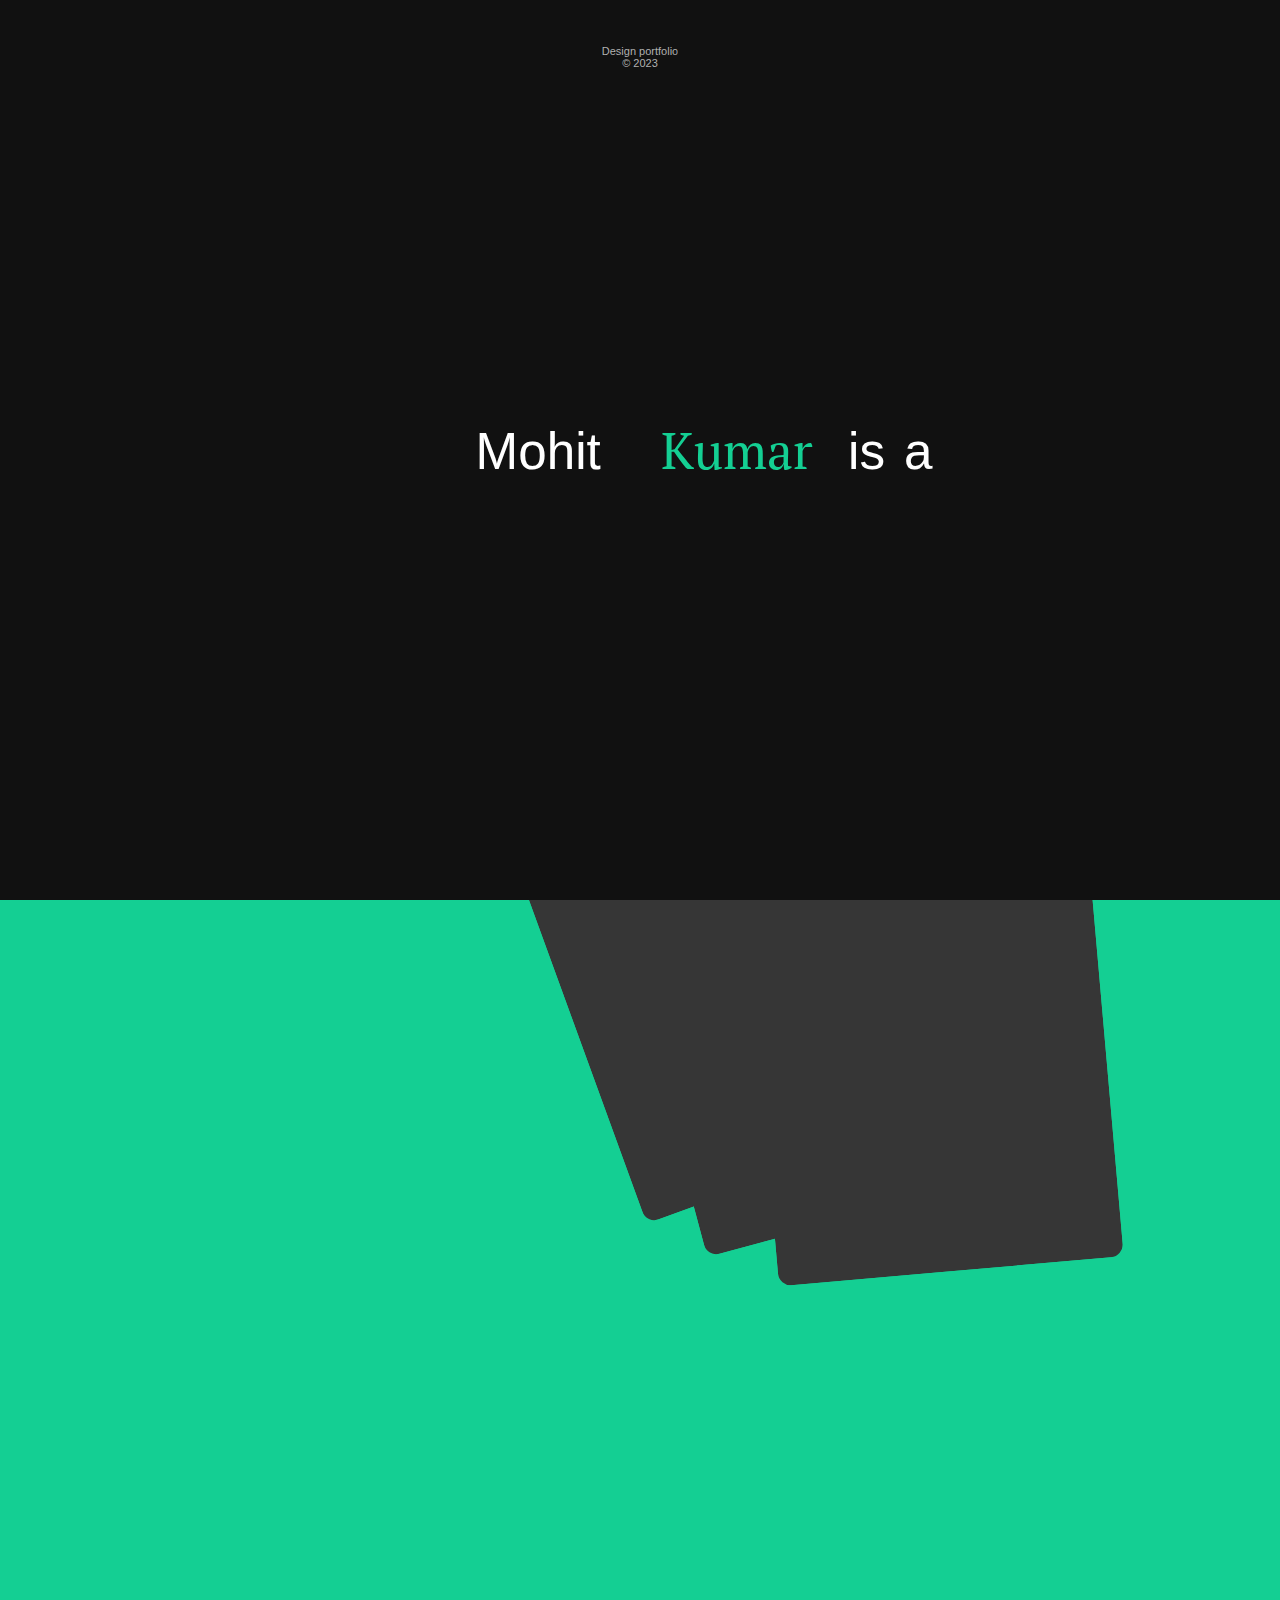
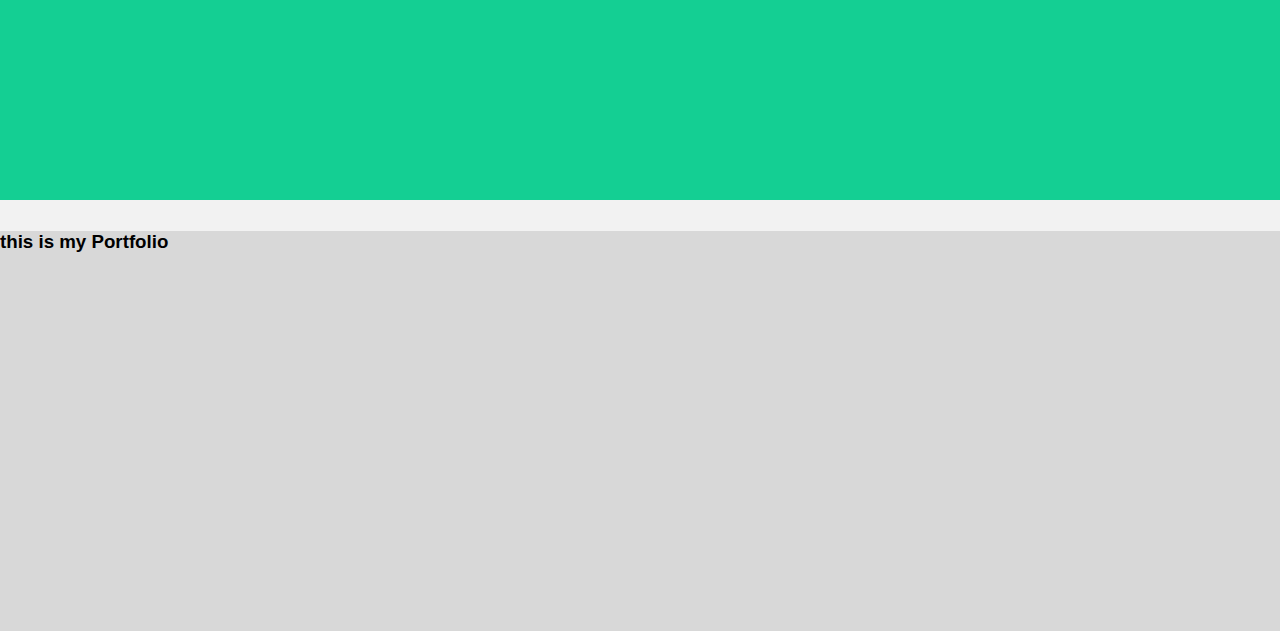
==== index.html @ 37b4fe34 "my first commit" ====
<!DOCTYPE html>
<html lang="en">
  <head>
    <meta charset="UTF-8" />
    <meta name="viewport" content="width=device-width, initial-scale=1.0" />
    <title>Document</title>

    <link rel="stylesheet" href="https://cdn.jsdelivr.net/npm/locomotive-scroll@3.5.4/dist/locomotive-scroll.min.css">

    <link rel="stylesheet" href="style.css" />
  </head>
  <body>
    <div class="main">
      <div id="loader">
        <div id="topheading">
          <h5 class="reveal">Design portfolio</h5>
          <h5 class="reveal">&copy; 2023</h5>
        </div>
        <h1 class="reveal">
          <span> Mohit</span> <span class="kumar">Kumar</span> <span>is</span>
          <span> a</span>
        </h1>
      </div>
      <div id="green"></div>
      <div id="home">
        <div id="nav">
          <a href=""
            >MOHIT KUMAR
            <span id="line1" class="line"></span>
            <span id="line2" class="line"></span>
          </a>
          <a href=""
            >PLAYBOOK
            <span id="line1" class="line"></span>
            <span id="line2" class="line"></span>
          </a>
          <a href=""
            >SOCIAL
            <span id="line1" class="line"></span>
            <span id="line2" class="line"></span>
          </a>
          <a href=""
            >CONTACT
            <span id="line1" class="line"></span>
            <span id="line2" class="line"></span>
          </a>
        </div>

        <div class="row">
          <h1 class="reveal">Creative</h1>
          <div class="text">
            <h5 class="reveal">CURRENTLY AVAILABLE FOR</h5>
            <h5 class="reveal">FREELANCE WORLDWIDE</h5>
          </div>
          <div class="text">
            <h5 class="reveal">MY LOCAL TIME 10:59</h5>
            <h5 class="reveal">GMT (+5:30)</h5>
          </div>
        </div>
        <div class="row">
          <img src="https://abhishekjha.me/down-arrow.040970d7.svg" alt="" />
          <svg
            id="Visual"
            xmlns="http://www.w3.org/2000/svg"
            xmlns:xlink="http://www.w3.org/1999/xlink"
            viewBox="0 35 870 305"
          >
            <defs>
              <clipPath id="clip-path" transform="translate(31.09 32.56)">
                <path
                  id="dot_clip"
                  d="M250.12,82.48c1.15-15.33,9.2-33.72,13.79-44.83l-1.15-.77-30.27,10c-5.36,4.6-9.2,21.46-4.6,30.65C235.18,79.41,244.38,80.94,250.12,82.48Z"
                  fill="none"
                ></path>
              </clipPath>
              <clipPath id="clip-path-2" transform="translate(31.09 32.56)">
                <path
                  id="l_clip"
                  d="M794.74,18,754.13,32.57,753,29.5,829.23,0l4.6,5.75L748,285.44l39.46-17.24.77,2.3-52.88,26.44c-7.66-2.3-13.41-9.2-21.07-19.92Z"
                  fill="none"
                ></path>
              </clipPath>
              <clipPath id="clip-path-3" transform="translate(31.09 32.56)">
                <path
                  id="i_clip"
                  d="M207.78,123.76l-32.18,9.58-.77-2.3,66.28-21.84,4.21.77L192.45,286.22l39.46-19.92,1.15,2.3L183.25,297c-9.2-6.9-13.79-11.88-20.69-23.37Z"
                  fill="none"
                ></path>
              </clipPath>
              <clipPath id="clip-path-4" transform="translate(31.09 32.56)">
                <path
                  id="a_clip"
                  d="M654.51,105.36c14.56-1.92,41,7.66,54,14.18L661,277.78l38.7-16.09v3.06l-72.8,32.18c-1.92-1.53-5.37-4.6-6.13-6.9l46.36-150.58H666c-11.88,29.89-78.16,131.42-95.4,154.41-21.84-3.83-35.25-29.5-35.25-49.43C535.35,182,626.93,106.9,654.51,105.36ZM583.25,263.22c3.07-1.15,67.82-95.79,78.93-123.76l4.21-8.05c-10.35-6.13-23-11.11-36.78-9.58-18.39,0-57.09,85.44-57.09,118C572.52,252.88,575.58,262.07,583.25,263.22Z"
                  fill="none"
                ></path>
              </clipPath>
              <clipPath id="clip-path-5" transform="translate(31.09 32.56)">
                <path
                  id="u_clip"
                  d="M409.3,116.09l-36.4,18.39-1.53-2.3L420,106.13c9.58,3.83,16.48,10.34,22.22,19.16,0,22.22-44.45,128-44.45,141.38,0,6.51,3.06,10,10,11.49,2.68-.38,65.14-92.34,94.64-156.71l3.45-8,39.08-2.68L493.21,277l37.16-14.56.38,2.3L459.1,296.93c-1.91-1.53-5.36-4.6-6.13-6.9l54-168.57h-1.15c-29.5,66.67-87.74,173.18-113.41,175.48-19.16-8.05-28.74-12.64-28.74-30.27C363.71,243.68,408.54,128.35,409.3,116.09Z"
                  fill="none"
                ></path>
              </clipPath>
              <clipPath id="clip-path-6" transform="translate(31.09 32.56)">
                <path
                  id="s_clip"
                  d="M286.7,275.1c15.71,0,31.8-6.9,39.85-18,3.83-31-60.92-51.34-55.94-93.87,3.83-29.12,41.38-64.37,72-64.37,14.56,0,30.65,1.53,35.25,10.34l-7.66,24.52h-2.68c-12.64-10.34-29.12-22.61-37.93-22.61-18.39,0-29.12,9.58-38.7,20.31,0,37.17,57.47,67.43,55.56,83.91-5.36,41.76-36.78,69-78.16,78.54-13,3.07-41.38-10-41.76-24.52l20.31-17.62C255.67,265.14,273.68,273.57,286.7,275.1Z"
                  fill="none"
                ></path>
              </clipPath>
              <clipPath id="clip-path-7" transform="translate(31.09 32.56)">
                <path
                  id="v_clip"
                  d="M197.77,86c-16,78.5-114.7,181.76-183.67,222.16a3.33,3.33,0,0,1-3-3.43c4.57-2.67,9.15-5.72,14.1-9.15-11-5-19.43-16.76-25.15-33.15L69.35,43.72,22.86,64.3,21,59.35l80-36.58,4.57-2.29c3.43,2.29,5.33,6.1,4.57,11.81-12.56,71.64-56,176.81-73.91,248.07a5.41,5.41,0,0,0,3.43,4.95c67.45-51.06,141.75-140.61,149-213.77-11.43-15.24-30.48-31.25-46.49-29,0-3.43,25.91-30.87,28.2-30.87,13,0,33.15,12.19,33.15,38.87C203.48,60.49,201.2,71.92,197.77,86Z"
                  fill="none"
                ></path>
              </clipPath>
            </defs>
            <g id="dot">
              <g clip-path="url(#clip-path)">
                <path
                  id="dot_path"
                  d="M235.53,91.06s-3.65-21.72,18.78-61"
                  transform="translate(31.09 32.56)"
                  fill="none"
                  stroke="#52e0ed"
                  stroke-miterlimit="10"
                  stroke-width="34"
                  style="stroke-dashoffset: 0; stroke-dasharray: none"
                ></path>
              </g>
            </g>
            <g id="l">
              <g clip-path="url(#clip-path-2)">
                <polyline
                  id="l_path"
                  points="820.4 302.62 755.9 334.12 843.9 39.12 784.4 63.62"
                  fill="none"
                  stroke="#52e0ed"
                  stroke-miterlimit="10"
                  stroke-width="42"
                  style="stroke-dashoffset: 0; stroke-dasharray: none"
                ></polyline>
              </g>
            </g>
            <g id="i">
              <g clip-path="url(#clip-path-3)">
                <polyline
                  id="i_path"
                  points="207.9 165.12 254.9 147.12 201.9 329.12 262.9 299.12"
                  fill="none"
                  stroke="#52e0ed"
                  stroke-miterlimit="10"
                  stroke-width="42"
                  style="stroke-dashoffset: 0; stroke-dasharray: none"
                ></polyline>
              </g>
            </g>
            <g id="a">
              <g clip-path="url(#clip-path-4)">
                <path
                  id="a_path"
                  d="M671.81,121.56l-104,173s-28-39-5-98,114.34-107,123.5-80.5c9,26-49.5,180.5-49.5,180.5l67.5-35.5"
                  transform="translate(31.09 32.56)"
                  fill="none"
                  stroke="#52e0ed"
                  stroke-miterlimit="10"
                  stroke-width="42"
                  style="stroke-dashoffset: 0; stroke-dasharray: none"
                ></path>
              </g>
            </g>
            <g id="u">
              <g clip-path="url(#clip-path-5)">
                <path
                  id="u_path"
                  d="M371.81,132.56l64-31-68,200,34-7s80-120,109-181l15-4-55,187,60-33"
                  transform="translate(31.09 32.56)"
                  fill="none"
                  stroke="#52e0ed"
                  stroke-miterlimit="10"
                  stroke-width="42"
                  style="stroke-dashoffset: 0; stroke-dasharray: none"
                ></path>
              </g>
            </g>
            <g id="s">
              <g clip-path="url(#clip-path-6)">
                <path
                  id="s_path"
                  d="M232.31,261.06s20.5,20.5,32.5,22.5,57-6,69-39-53-64-53-82c0,0,19.5-74.5,97.5-41.5"
                  transform="translate(31.09 32.56)"
                  fill="none"
                  stroke="#52e0ed"
                  stroke-miterlimit="10"
                  stroke-width="42"
                  style="stroke-dashoffset: 0; stroke-dasharray: none"
                ></path>
              </g>
            </g>
            <g id="V">
              <g clip-path="url(#clip-path-7)">
                <path
                  id="v_path"
                  d="M21.31,59.06l71-32-5,26L26,246.56l-8.69,57.5s85-71,122-114c28-34,100.21-133.4,12-171"
                  transform="translate(31.09 32.56)"
                  fill="none"
                  stroke="#52e0ed"
                  stroke-miterlimit="10"
                  stroke-width="70"
                  style="stroke-dashoffset: 0; stroke-dasharray: none"
                ></path>
              </g>
            </g>
          </svg>
          <h1 class="reveal">Designer</h1>
        </div>
        <div id="imagery">
            <div id="imglef">
               <span class="title">ABOUT MYSELF</span> 
                <div > I AM MOHIT KUMAR </div>
                <div>I CREATE</div>
                <div><span>Unconventional</span> YET</div>
                <div>FUNCTION &</div>
                <div>VISUALLY PLEASING</div>
                <div>INTERFACES FOR</div>
                <div>THE MOBILE AND </div>
                <div>WEB</div>

                </h1>
            </div>
            <div id="imgrig">
                <div class="imgcntnr"></div>
                <div class="imgcntnr"></div>
                <div class="imgcntnr"></div>
            </div>
           
        </div>
        <div id="work">
            <div class="workrow">
                <h1>Feat Wo<span class="kumar">r</span>k <div class="mini">(05)</div></h1>

                <svg class="o-ui-arrow" width="64" height="64" viewBox="0 0 64 64" fill="none" xmlns="http://www.w3.org/2000/svg"> <path d="M3.10162 3.10156L62.9999 62.9999" stroke-linecap="round" stroke-linejoin="round"></path> <path d="M63 1.00001L63 63L0.999989 63" stroke-linecap="round" stroke-linejoin="round"></path> </svg>

            </div>
            <div id="image">
                <div  class="cnt">
                    <img data-index="0"  src="https://abhishekjha.me/aeizei.7edf201c.png" alt="">
                </div>
                <div  class="cnt cnt2">
                  <img data-index="1" src="https://abhishekjha.me/display.835f9d62.png" alt="">
                </div>

               
                <div id="cursor">

                 
                  <div id="elem">
                    <div>
                      <div class="crow">
                        <div class="circle"></div>
                        <div class="capsule">Behance</div>
                      </div>
                    </div>
                    <img src="https://static-cse.canva.com/blob/1110201/Lead_Website-maker2x.jpg" alt="">
                    <img src="https://static.wixstatic.com/media/2f9f4e_a5296fd2678a4c46a35bf256930e64b1~mv2.jpg/v1/fill/w_980,h_560,al_c,q_85,usm_0.66_1.00_0.01,enc_auto/2f9f4e_a5296fd2678a4c46a35bf256930e64b1~mv2.jpg" alt="">
                    <img src="https://miro.medium.com/v2/resize:fit:1400/0*lHOCp92SEFFATKiS.png" alt="">
                    <img src="https://img.fixthephoto.com/blog/UserFiles/Image/333/7/8/dropbox-free-picture-hosting.jpg" alt="">
                  </div>
                  <div id="elem">
                    <div>
                      <div class="crow">
                        <div class="circle"></div>
                        <div class="capsule">Behance</div>
                      </div>
                    </div>
                    <img src="https://static-cse.canva.com/blob/1110201/Lead_Website-maker2x.jpg" alt="">
                    <img src="https://static.wixstatic.com/media/2f9f4e_a5296fd2678a4c46a35bf256930e64b1~mv2.jpg/v1/fill/w_980,h_560,al_c,q_85,usm_0.66_1.00_0.01,enc_auto/2f9f4e_a5296fd2678a4c46a35bf256930e64b1~mv2.jpg" alt="">
                    <img src="https://miro.medium.com/v2/resize:fit:1400/0*lHOCp92SEFFATKiS.png" alt="">
                    <img src="https://img.fixthephoto.com/blog/UserFiles/Image/333/7/8/dropbox-free-picture-hosting.jpg" alt="">
                  </div>
                </div>
            </div>
        </div>
        <section class="projects">
            <div class="outbox">
              
            </div>
        </section>
        <div class="footer">
          <footer>
            <h3>this is my Portfolio</h3>
          </footer>
        </div>
      </div>
    </div>
    
    <script src="https://cdnjs.cloudflare.com/ajax/libs/gsap/3.12.2/gsap.min.js"></script>
    <script src="https://cdn.jsdelivr.net/npm/locomotive-scroll@3.5.4/dist/locomotive-scroll.min.js"></script>
   
</script>
    
    <script src="main.js"></script>

  </body>
</html>
---- style.css ----
@import url('https://fonts.googleapis.com/css2?family=PT+Serif:ital@1&display=swap');

*{
  margin: 0;
  padding: 0;
  box-sizing: border-box;
  font-family: sans-serif;
}

html,body{
  width: 100%;
  height: 100%;

}

.main{
  width: 100%;

}

#loader{
  /* display: none; */
  position: fixed;
  width: 100%;
  height: 100vh;
  background-color: #111; 
   color: #fff;
  z-index: 999;
}

#loader #topheading{
  position: absolute;
  top: 5%;
  left: 50%;
  transform: translate(-50%,0);
  color: #b0b0b0;
}

#loader #topheading h5{
  font-weight: 200;
  font-size: 11px;
  text-align: center;
}

#loader h1{
  position: absolute;
  top: 50%;
  left: 50%;
  transform: translate(-50%,-50%);
  font-size: 4vw;
  font-weight: 100;
  width: 100%;
  display: flex;
  justify-content: center;
}

.kumar{
  font-family: 'PT Serif', serif;
  color: #14cf93;
}

.reveal .parent{
  overflow-y: hidden;
  display: block;
  width: 100%;
  display: flex;justify-content: center;
  align-items: center;
}

.reveal .parent .child{
  display: block;
}

.child span{
  display: inline-block;
}

#green{
  position: absolute;
  top: 100%;
  width: 100%;
  height: 100vh;
  background-color: #14cf93;
  z-index: 99;
}
#white{
  position: absolute;
  top: 100%;
  width: 100%;
  height: 100vh;
}

#home{
    width: 100%;
    height: 100vh;
    background-color:white;
}

#home #nav{
  display: flex;
  justify-content: space-between;
  align-items: center;
  padding:0 5vw;
  width: 100%;
  height: 100px;
}

#nav a{
  text-decoration: none;
  color: #111;
  font-weight: 300;
  font-size: 12px;
  position: relative;
}

#nav a .line{
  position: absolute;
  /* width: 100%; */
  height: 2px;
  display: inline-block;
  background-color: #3a3a3a;
  right: 0;
  bottom: 0;
}

#line1{
 left: 0;
  width: 0%;
  transition: all cubic-bezier(0.19, 1, 0.22, 1)  1s;
  transition-delay: .1s;


}

#line2{
  right: 0;
  width: 100%;
  transition: all cubic-bezier(0.19, 1, 0.22, 1) 1s;

}

#nav a:hover #line2{
 width: 0;

}
#nav a:hover #line1{
 width: 100%;

}

.row{
  margin-top: 2vw;
  display: flex;
  align-items: center;
  justify-content: space-between;
  width: 100%;
  color: #333;
  padding:  0 7vw;
  line-height: 1;
  padding-right: 12vw;
}

.row h1{
  font-size: 13vw;
  font-weight: 500;
  padding-top: -10px
}

.row .text{
  margin-top: 0vw;
}
.row h5{
  opacity: .6;
  font-weight: 500;
  font-size: 11px;
}

.row:nth-child(3){
  margin-top: 0;
}

.row svg{
  height: 9vw;
  margin: 0 3vw;
  margin-left: 1VW;
}

path, polyline{
  stroke: #14cf93;
}

#imagery{
  display: flex;
  justify-content: space-between;
  align-items: center;
  margin-top: 30vh;
  width: 100%;
  padding: 5vw 7vw;
}

#imagery #imglef{
width: 30%;
height: auto;
}

#imagery .title{
  font-size: 1vw;
  font-weight: 500;
  color: #747373;
  line-height: 4;
}

#imglef div{
  font-weight: 500;
  letter-spacing: 1px;
  font-size: 2.4vw;
  color: #333;
}
#imglef div span{
  font-weight: 100;
  font-style: italic;
  color: #14cf93;
  font-family: 'PT Serif', serif;
}

#imgrig{
  display: flex;
  align-items: center;
  justify-content: center;
  position: relative;
  width: 60%;
  height: 300px;
  z-index: 99;
}

#imgrig .imgcntnr{
  position: absolute;
  width: 27vw;
  height: 40vw;
  border-radius: 1vw;
  filter: grayscale();
  transition: all 1s cubic-bezier(0.19, 1, 0.22, 1) ;
  /* transition: all 1s ease-in-out; */
}

#imgrig .imgcntnr:hover{
  filter: grayscale(0);
}

#imgrig .imgcntnr:nth-child(1){
  transform: translate(-40%,-8%)rotate(-20deg);
  background-image: url("https://img.freepik.com/free-photo/young-woman-with-long-straight-hair-studio-portrait-attractive-brunette-girl-fashion-model-wears-black-shirt-anf-jeans-sexy-female-model_186202-7462.jpg");
  background-color: red;
  background-size: cover;
  background-position: center;
}
#imgrig .imgcntnr:nth-child(2){
  transform: translate(-15%,0%)rotate(-15deg);
  background-image: url("https://w0.peakpx.com/wallpaper/753/711/HD-wallpaper-unknown-model-lamp-babe-model-book-woman-reading-blonde-lady.jpg");
  background-color: red;
  background-size: cover;
  background-position: center;
}
#imgrig .imgcntnr:nth-child(3){
  transform: translate(20%,10%)rotate(-5deg);
  background-image: url("https://images.pexels.com/photos/3651820/pexels-photo-3651820.jpeg?cs=srgb&dl=pexels-luca-nardone-3651820.jpg&fm=jpg");
  background-color: red;
  background-size: cover;
  background-position: center;
}

#work{
  padding-top: 150px;
  width: 100%;
  min-height: 70vh;
  background-color: #F2F2F2;
  position: relative;
}

#work::before{
  content: "";
  width: 100%;
  top: -75px;
  height: 150px;
  position: absolute;
  background-image: url("https://abhishekjha.me/rip.f6d7c4dd.svg");
  transform: rotate(-180deg);
background-size: cover
;}

#work .workrow{
  padding: 4vw 12vw;
  display: flex;
  align-items: center; 
  justify-content: space-between;
}

.workrow h1{
  align-items: start;
  font-size: 6vw;
  color: #272727;
  font-weight: 600;
  display: flex;
  align-items: baseline;
}

.workrow h1 .mini{
margin-left: 2vw;
  font-size: 2vw;
  font-weight: 500;
}

.o-ui-arrow{
  transform: rotate(90deg);

}

.o-ui-arrow path {
  stroke: rgb(114, 113, 113);
height: 20vw;
}

#image{
  width: 100%;
  position: relative;
  /* border-radius: 50px; */
  display: flex;
  justify-content: space-between;
  align-items: baseline;
  padding: 0 8vw 8vw 8vw;
}

.cnt{
  width: 50%;
  overflow: hidden;
  border-radius: 50px;
  /* padding: 0 4vw; */

}

.cnt img{
  width:100% ;
}

.cnt2{
  
  width: 27%;
  overflow: hidden;
  object-fit: cover;
  border-radius: 50px;
}

.cnt2 img{
  width: 105%;
}

#cursor{
  position: fixed;
  width: 17vw;
  left: 0;
  top:0;
  z-index: 9999999;
}

#cursor>div{
  pointer-events: none;
  opacity: 0;
  position: absolute;
  transition: all cubic-bezier(0.19, 1, 0.22, 1) 1s;
}

#elem{
  width: 100%;
  position: relative;
  top: 90px;
}

#cursor .crow{
  display: flex;
  align-items: center;
  gap: 20px;
  width: 100%;
  padding: .7vw;

}

.crow .circle{
  width: 2vw;
  height: 2vw;
  border: 2px solid #e0e0e0;
  border-radius: 50%;
}

.crow .capsule{
  padding: .7vw 3vw;
  border-radius: 100px;
  background-color: #f1f1f3;
}

#elem img{
  width: 100%;
  opacity: 0;
  animation:  an 4s linear infinite;
  position: absolute;
}

#elem img:nth-child(2){
  animation-delay: 1s;
}
#elem img:nth-child(3){
  animation-delay: 2s;
}
#elem img:nth-child(4){
  animation-delay: 3s;
}

@keyframes an {
  0%{
    opacity: 1;
  }
  20%{
    opacity: 1;
  }
  21%{
    opacity: 0;
  }
  40%{
    opacity: 0;
  }
  60%{
    opacity: 0;
  }
  80%{
    opacity: 0;
  }
  100%{
    opacity: 0;
  }
  
  
}


.footer{
  width: 100%;
  height: 400px;
}

footer{
  height: 100%;
  width: 100%;
  background-color: rgb(216, 216, 216);
}
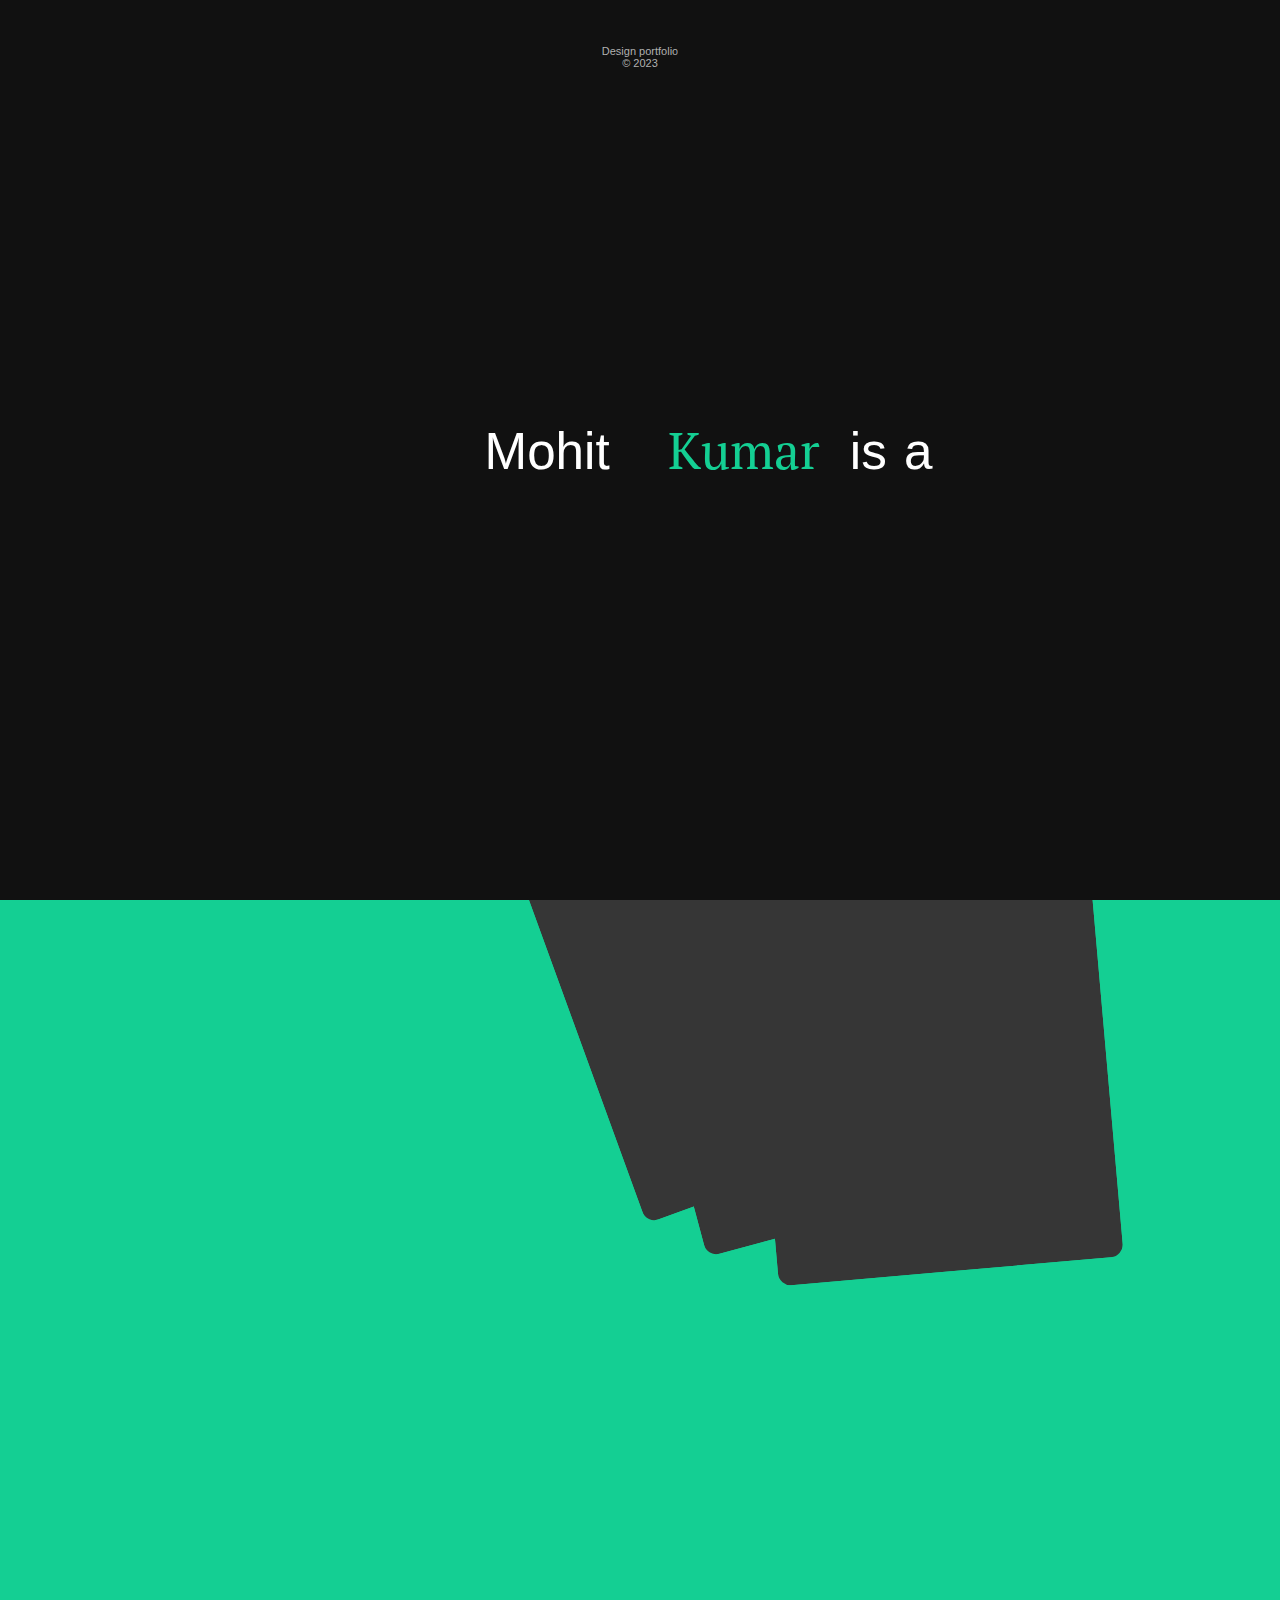
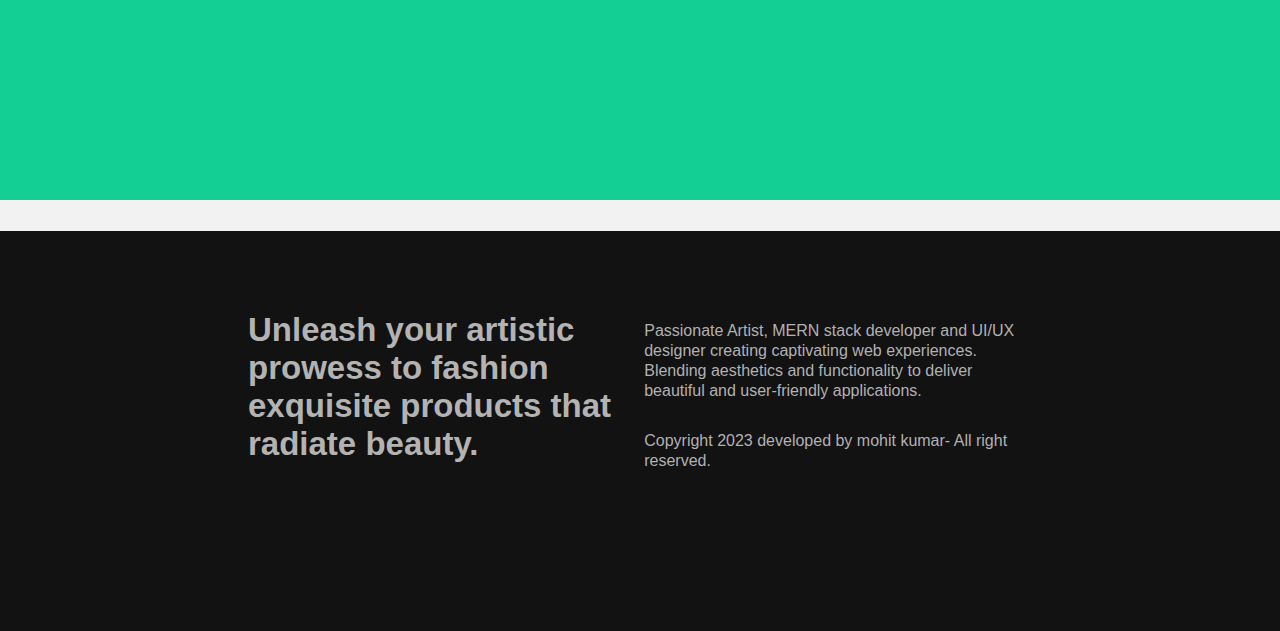
==== commit 09a846b9: "fix ui" ====
--- a/index.html
+++ b/index.html
@@ -288,9 +288,27 @@
             </div>
         </section>
         <div class="footer">
-          <footer>
-            <h3>this is my Portfolio</h3>
-          </footer>
+           <div class="footer">
+        <div class="mid-footer">
+          <div class="mid-left">
+            <p>
+              Unleash your artistic prowess to fashion exquisite products that
+              radiate beauty.
+            </p>
+            
+          </div>
+          <div class="mid-right">
+            <p>
+              Passionate Artist, MERN stack developer and UI/UX designer
+              creating captivating web experiences. Blending aesthetics and
+              functionality to deliver beautiful and user-friendly applications.
+            </p>
+
+     
+        <div class="foot-foot">
+          <p>Copyright 2023 developed by mohit kumar- All right reserved.</p>
+        </div>
+      </div>
         </div>
       </div>
     </div>
--- a/style.css
+++ b/style.css
@@ -454,4 +454,76 @@
 
 
 
-
+/* footer */
+
+
+.footer {
+  background-color: #121212;
+  color: rgb(179, 179, 179);
+  display: flex;
+  flex-direction: column;
+  padding: 30px;
+  width: 100%;
+  align-items: center;
+  padding: 40px;
+  gap: 30px;
+}
+.footer .mid-footer {
+  width: 70%;
+  display: flex;
+  gap: 30px;
+}
+
+.footer .mid-footer .mid-left button {
+  margin-top: 20px;
+  height: 45px;
+}
+
+.footer .mid-footer .mid-left p {
+  font-size: 33px;
+  font-weight: 600;
+}
+
+.footer .mid-right .social {
+  display: flex;
+  align-items: center;
+}
+
+.footer .mid-right .social i a {
+  margin-top: 10px;
+  font-size: 20px;
+  color: #fff;
+  padding: 5px;
+  border-radius: 50%;
+  display: flex;
+}
+
+.footer .mid-right .social i a:hover {
+  background-color: rgb(223, 223, 223);
+  color: rgb(32, 32, 32);
+  transition: all 1s cubic-bezier(0.19, 1, 0.22, 1);
+}
+
+.footer .mid-right p {
+  margin-top: 10px;
+  line-height: 20px;
+  color: rgb(177, 177, 177);
+}
+
+.footer .foot-nav a {
+  color: gray;
+  margin: 30px 0px;
+  padding: 5px;
+  font-weight: 600;
+  transition: all 1s cubic-bezier(0.19, 1, 0.22, 1);
+}
+
+.footer .foot-nav a:hover {
+  border-bottom: 2px solid rgb(255, 255, 255);
+  transition: all 1s cubic-bezier(0.19, 1, 0.22, 1);
+}
+
+.footer .foot-foot {
+  margin-top: 30px;
+  color: rgb(66, 65, 65);
+}
